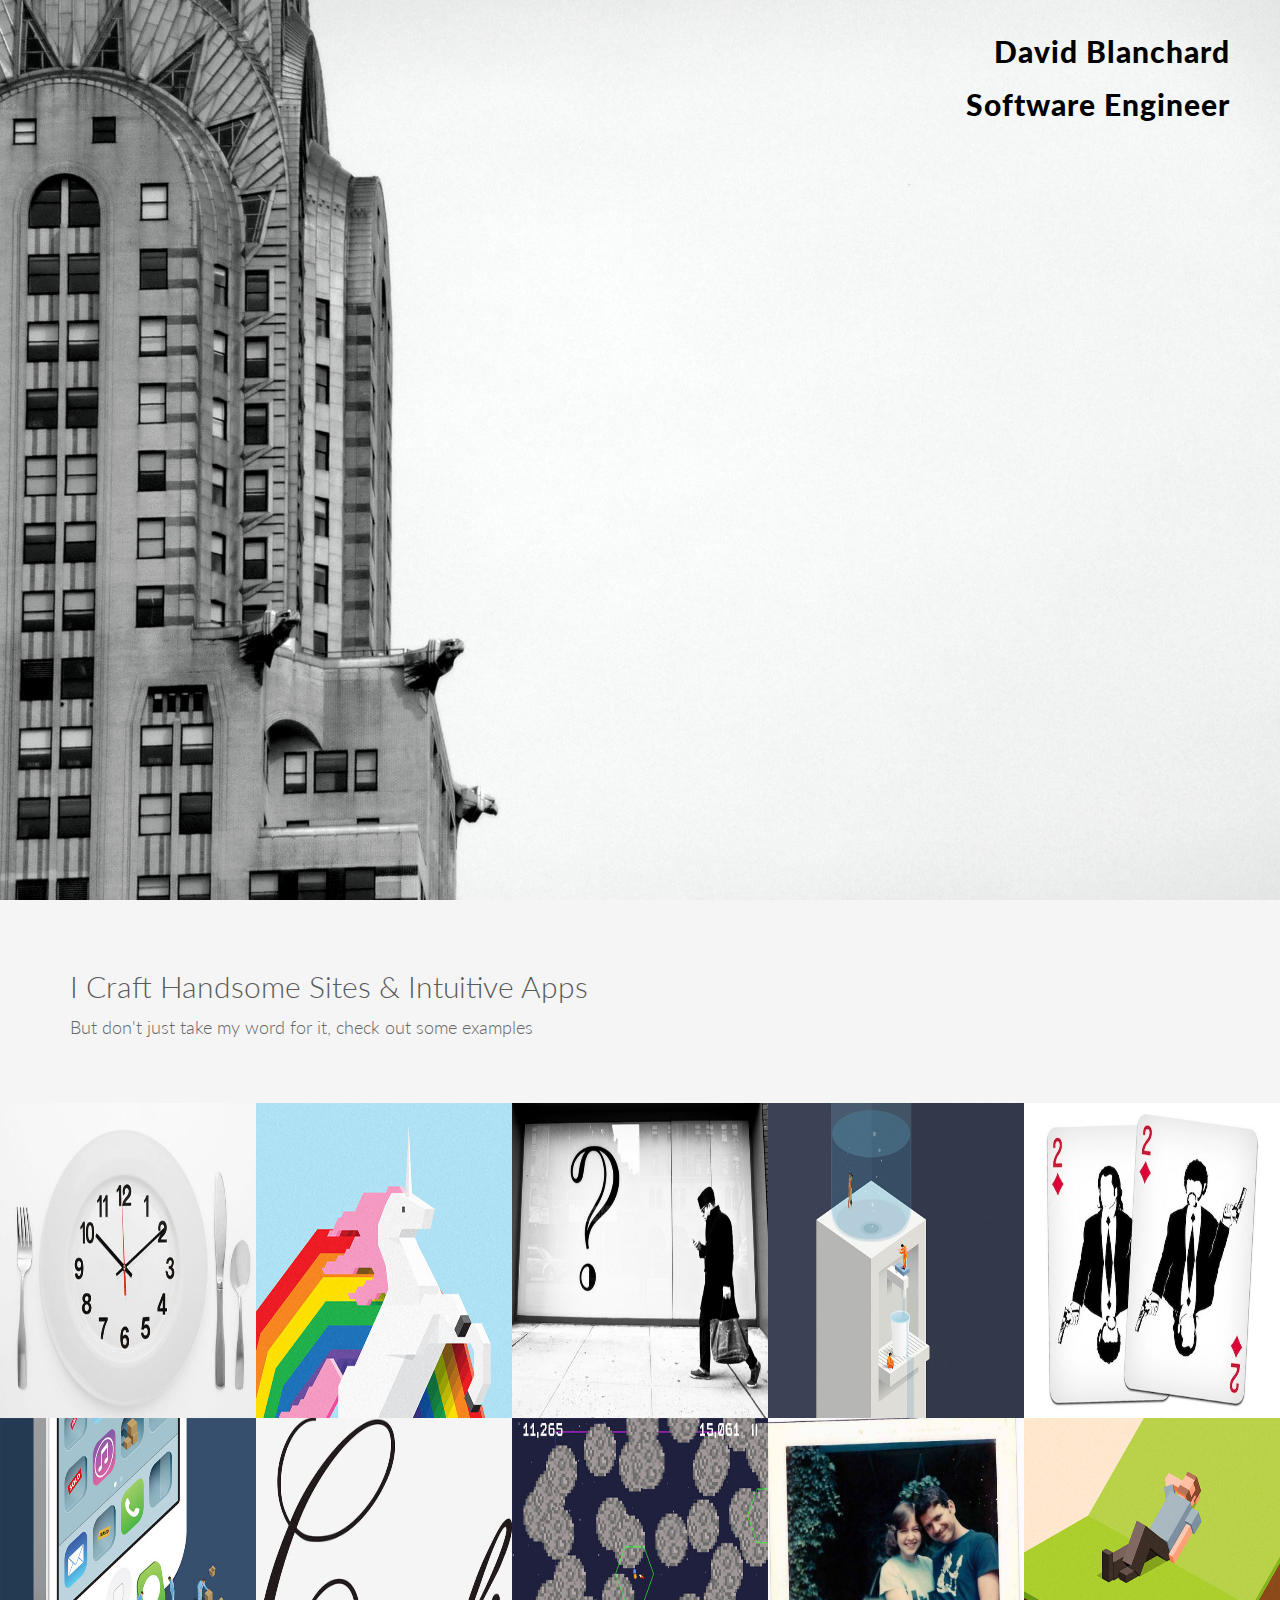
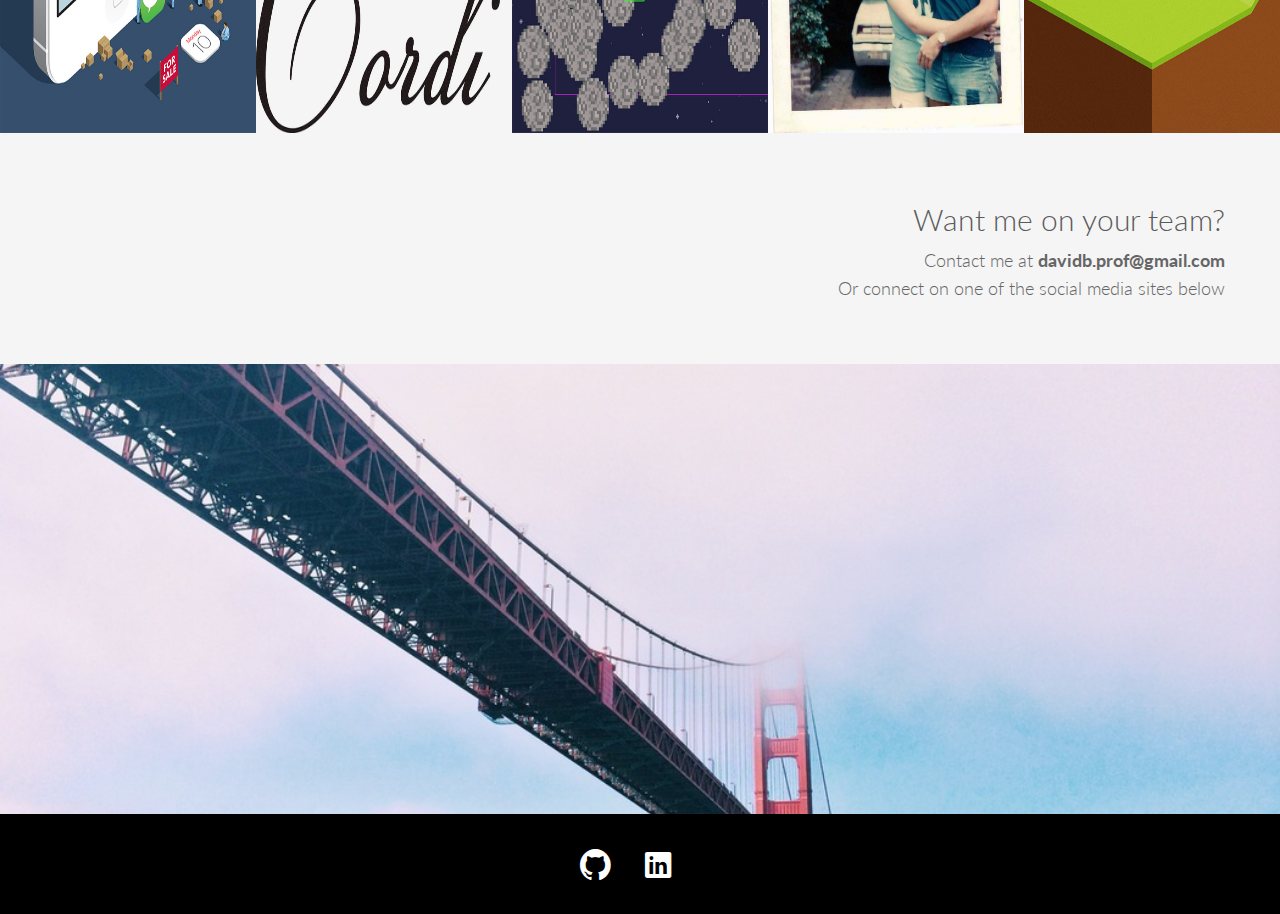
==== index.html @ 3b2418a9 "Fix case typo" ====
<!DOCTYPE html>
<html lang="en">
  <head>
    <meta charset="utf-8">
    <meta http-equiv="X-UA-Compatible" content="IE=edge">
    <meta name="viewport" content="width=device-width, initial-scale=1">
    <meta name="description" content="">
    <meta name="author" content="">
    <link rel="icon" href="assets/img/favicon.ico">

    <title>David Blanchard, Portfolio</title>

    <!-- Bootstrap core CSS -->
    <link href="assets/css/bootstrap.css" rel="stylesheet">

    <!-- Custom styles for this template -->
    <link href="assets/css/ionicons.min.css" rel="stylesheet">
    <link href="assets/css/style.css" rel="stylesheet">


    <!-- IE10 viewport hack for Surface/desktop Windows 8 bug -->
    <script src="assets/js/ie10-viewport-bug-workaround.js"></script>

    <!-- HTML5 shim and Respond.js IE8 support of HTML5 elements and media queries -->
    <!--[if lt IE 9]>
      <script src="https://oss.maxcdn.com/html5shiv/3.7.2/html5shiv.min.js"></script>
      <script src="https://oss.maxcdn.com/respond/1.4.2/respond.min.js"></script>
    <![endif]-->
  </head>

  <body>

    <div id="h">
      <div class="logo">
        <h2>David Blanchard</h2>
        <h2>Software Engineer</h2>
      </div><!--/logo-->
      <div class="container centered">
        <div class="row">
          <div class="col-md-8 col-md-offset-2">
            <!-- <h1>Hello, my name is <b>David Blanchard</b>.<br/>& I am a Software Engineer.</h1> -->
          </div>
        </div><!--/row-->

        <div class="row mt">
          <div class="col-sm-4">
            <!-- <i class="ion-ios7-monitor-outline"></i> -->
            <!-- <h3>Web Design</h3> -->
          </div><!--/col-md-4-->

          <div class="col-sm-4">
            <!-- <i class="ion-ios7-browsers-outline"></i> -->
            <!-- <h3>UI Development</h3> -->
          </div><!--/col-md-4-->

          <div class="col-sm-4">
            <!-- <i class="ion-ios7-copy-outline"></i> -->
            <!-- <h3>Brand Identity</h3> -->
          </div><!--/col-md-4-->
        
        </div><!--/row-->
      </div><!--/container-->
    </div><!--H-->

    <div id="g">
      <div class="container">
        <div class="row">
          <div class="col-md-12">
          <h2>I Craft Handsome Sites & Intuitive Apps</h2>
            <p>But don't just take my word for it, check out some examples</p>

          </div><!--/col-md-8-->
        </div><!--/row-->
      </div><!--/.container-->

    <div class="portfolio-centered mt">
      <div class="recentitems portfolio">

        <div class="portfolio-item">
          <div class="he-wrap tpl6">
          <img src="assets/img/portfolio/clock.jpg" class="img-responsive port-img" alt="">
            <div class="he-view">
              <div class="bg a0" data-animate="fadeIn">
                <h3 class="a1" data-animate="fadeInDown">Clocks</h3>
                <h5 class="a1" data-animate="fadeInDown">Built with Material Design</h5>
                <a target="_blank" href="http://dbclocks.azurewebsites.net/" class="dmbutton a2" data-animate="fadeInUp"><i class="ion-link"></i></a>
              </div><!-- he bg -->
            </div><!-- he view -->    
          </div><!-- he wrap -->
        </div><!-- end col-12 -->
        

        <div class="portfolio-item">
          <div class="he-wrap tpl6">
          <img src="assets/img/portfolio/portfolio_06.jpg" class="img-responsive port-img" alt="">
            <div class="he-view">
              <div class="bg a0" data-animate="fadeIn">
                <h3 class="a1" data-animate="fadeInDown">Tuneage</h3>
                <h5 class="a1" data-animate="fadeInDown">Built with Angular & Material Design</h5>
                <a target="_blank" href="http://tuneage.azurewebsites.net" class="dmbutton a2" data-animate="fadeInUp"><i class="ion-link"></i></a>
               </div><!-- he bg -->
            </div><!-- he view -->    
          </div><!-- he wrap -->
        </div><!-- end col-12 -->
                            
        
        <div class="portfolio-item">
          <div class="he-wrap tpl6">
          <img src="assets/img/portfolio/whereami.jpg" class="img-responsive port-img" alt="">
            <div class="he-view">
              <div class="bg a0" data-animate="fadeIn">
              <h3 class="a1" data-animate="fadeInDown">WhereAmI?</h3>
              <h5 class="a1" data-animate="fadeInDown">Built with Meteor</h5>                
                <a target="_blank" href="uhoh.html" class="dmbutton a2" data-animate="fadeInUp"><i class="ion-link"></i></a>
              </div><!-- he bg -->
            </div><!-- he view -->    
          </div><!-- he wrap -->
        </div><!-- end col-12 -->

        <div class="portfolio-item">
          <div class="he-wrap tpl6">
          <img src="assets/img/portfolio/portfolio_05.jpg" class="img-responsive port-img" alt="">
            <div class="he-view">
              <div class="bg a0" data-animate="fadeIn">
              <h3 class="a1" data-animate="fadeInDown">Gitinsights</h3>
              <h5 class="a1" data-animate="fadeInDown">Group Project<br> Built with Angular & Material Design</h5>
                <a target="_blank" href="http://gitinsights.herokuapp.com" class="dmbutton a2" data-animate="fadeInUp"><i class="ion-link"></i></a>
              </div><!-- he bg -->
            </div><!-- he view -->    
          </div><!-- he wrap -->
        </div><!-- end col-12 -->
        

                                        

        <div class="portfolio-item">
          <div class="he-wrap tpl6">
          <img src="assets/img/portfolio/cas.jpg" class="img-responsive port-img" alt="">
            <div class="he-view">
              <div class="bg a0" data-animate="fadeIn">
              <h3 class="a1" data-animate="fadeInDown">Cards Against Sobriety</h3>
              <h5 class="a1" data-animate="fadeInDown">Group Project<br> Built with Meteor</h5>                
                <a target="_blank" href="http://cardsagainstsobriety.azurewebsites.net/" class="dmbutton a2" data-animate="fadeInUp"><i class="ion-link"></i></a>
              </div><!-- he bg -->
            </div><!-- he view -->    
          </div><!-- he wrap -->
        </div><!-- end col-12 -->
        
        <div class="portfolio-item">
          <div class="he-wrap tpl6">
          <img src="assets/img/portfolio/portfolio_02.jpg" class="img-responsive port-img" alt="">
            <div class="he-view">
              <div class="bg a0" data-animate="fadeIn">
              <h3 class="a1" data-animate="fadeInDown">RooMe</h3>
              <h5 class="a1" data-animate="fadeInDown">Group Project<br> Built with Angular & Ionic</h5>
                <a target="_blank" href="http://roome.azurewebsites.net" class="dmbutton a2" data-animate="fadeInUp"><i class="ion-link"></i></a>
              </div><!-- he bg -->
            </div><!-- he view -->    
          </div><!-- he wrap -->
        </div><!-- end col-12 -->

        <div class="portfolio-item">
          <div class="he-wrap tpl6">
          <img src="assets/img/portfolio/transparentLogo.png" class="img-responsive port-img" alt="">
            <div class="he-view">
              <div class="bg a0" data-animate="fadeIn">
              <h3 class="a1" data-animate="fadeInDown">Cordi Winery</h3>
              <h5 class="a1" data-animate="fadeInDown">Built with Bootstrap</h5>
                <a target="_blank" href="http://cordiwinery.azurewebsites.net/" class="dmbutton a2" data-animate="fadeInUp"><i class="ion-link"></i></a>
              </div><!-- he bg -->
            </div><!-- he view -->    
          </div><!-- he wrap -->
        </div><!-- end col-12 -->

        <div class="portfolio-item">
          <div class="he-wrap tpl6">
          <img src="assets/img/portfolio/collider.jpg" class="img-responsive port-img" alt="">
            <div class="he-view">
              <div class="bg a0" data-animate="fadeIn">
              <h3 class="a1" data-animate="fadeInDown">Collider</h3>
              <h5 class="a1" data-animate="fadeInDown">Built with D3</h5>
                <a target="_blank" href="uhoh.html" class="dmbutton a2" data-animate="fadeInUp"><i class="ion-link"></i></a>
              </div><!-- he bg -->
            </div><!-- he view -->    
          </div><!-- he wrap -->
        </div><!-- end col-12 -->



        <div class="portfolio-item">
          <div class="he-wrap tpl6">
          <img src="assets/img/portfolio/parents.jpg" class="img-responsive port-img" alt="">
            <div class="he-view">
              <div class="bg a0" data-animate="fadeIn">
              <h3 class="a1" data-animate="fadeInDown">Mommys Day</h3>
              <h5 class="a1" data-animate="fadeInDown">Built with Angular & Firebase</h5>                
                <a target="_blank" href="https://mommysday.firebaseapp.com/#/" class="dmbutton a2" data-animate="fadeInUp"><i class="ion-link"></i></a>
              </div><!-- he bg -->
            </div><!-- he view -->    
          </div><!-- he wrap -->
        </div><!-- end col-12 -->


        <div class="portfolio-item">
          <div class="he-wrap tpl6">
          <img src="assets/img/portfolio/portfolio_03.jpg" class="img-responsive port-img" alt="">
            <div class="he-view">
              <div class="bg a0" data-animate="fadeIn">
                <h3 class="a1" data-animate="fadeInDown">Post-It</h3>
                <h5 class="a1" data-animate="fadeInDown">Built with Angular & Firebase</h5>
                <a target="_blank" href="https://db-reddit.firebaseapp.com/" class="dmbutton a2" data-animate="fadeInUp"><i class="ion-link"></i></a>
              </div><!-- he bg -->
            </div><!-- he view -->    
          </div><!-- he wrap -->
        </div><!-- end col-12 -->


      </div><!-- portfolio -->



       <div class="container">
         <div class="row">
           <div class="col-md-12 team-request">
           <h2>Want me on your team?</h2>
             <p>Contact me at <strong>davidb.prof@gmail.com</strong> <br> Or connect on one of the social media sites below</p>

           </div><!--/col-md-8-->
         </div><!--/row-->
       </div><!--/.container-->

    </div><!-- portfolio container -->

    <div id="sep">
      <div class="container">
        <div class="row">
          <div class="col-md-12">
            <!-- <h1>Want me on your team?</h1> -->
            <!-- <h3 class="mb">Contact me at <strong>davidb.prof@gmail.com</strong> <br> Or connect on one of the social media sites below</h3> -->
          </div>
        </div><!--/row-->
      </div><!--/container-->
    </div><!--/.sep-->

    <div id="f">
      <div class="container">
        <div class="row centered">
          <div class="col-md-8 col-md-offset-2">
            <a href="http://github.com/dblanchard13"><i class="ion-social-github"></i></a>
            <a href="http://linkedin.com/in/dblanchard13"><i class="ion-social-linkedin"></i></a>
          </div><!--/col-md-8-->
        </div>
      </div><!--/container-->
    </div><!--/.F-->

    <!-- Bootstrap core JavaScript
    ================================================== -->
    <!-- Placed at the end of the document so the pages load faster -->
    <script src="assets/js/jquery.min.js"></script>
    <script src="assets/js/bootstrap.min.js"></script>
    <script src="assets/js/retina-1.1.0.js"></script>
    <script src="assets/js/jquery.hoverdir.js"></script>
    <script src="assets/js/jquery.hoverex.min.js"></script>
    <script src="assets/js/jquery.prettyPhoto.js"></script>
    <script src="assets/js/jquery.isotope.min.js"></script>
    <script src="assets/js/custom.js"></script>


    <script>
// Portfolio
(function($) {
  "use strict";
  var $container = $('.portfolio'),
    $items = $container.find('.portfolio-item'),
    portfolioLayout = 'fitRows';
    
    if( $container.hasClass('portfolio-centered') ) {
      portfolioLayout = 'masonry';
    }
        
    $container.isotope({
      filter: '*',
      animationEngine: 'best-available',
      layoutMode: portfolioLayout,
      animationOptions: {
      duration: 750,
      easing: 'linear',
      queue: false
    },
    masonry: {
    }
    }, refreshWaypoints());
    
    function refreshWaypoints() {
      setTimeout(function() {
      }, 1000);   
    }
        
    $('nav.portfolio-filter ul a').on('click', function() {
        var selector = $(this).attr('data-filter');
        $container.isotope({ filter: selector }, refreshWaypoints());
        $('nav.portfolio-filter ul a').removeClass('active');
        $(this).addClass('active');
        return false;
    });
    
    function getColumnNumber() { 
      var winWidth = $(window).width(), 
      columnNumber = 1;
    
      if (winWidth > 1200) {
        columnNumber = 5;
      } else if (winWidth > 950) {
        columnNumber = 4;
      } else if (winWidth > 600) {
        columnNumber = 3;
      } else if (winWidth > 400) {
        columnNumber = 2;
      } else if (winWidth > 250) {
        columnNumber = 1;
      }
        return columnNumber;
      }       
      
      function setColumns() {
        var winWidth = $(window).width(), 
        columnNumber = getColumnNumber(), 
        itemWidth = Math.floor(winWidth / columnNumber);
        
        $container.find('.portfolio-item').each(function() { 
          $(this).css( { 
          width : itemWidth + 'px' 
        });
      });
    }
    
    function setPortfolio() { 
      setColumns();
      $container.isotope('reLayout');
    }
      
    $container.imagesLoaded(function () { 
      setPortfolio();
    });
    
    $(window).on('resize', function () { 
    setPortfolio();          
  });
})(jQuery);
</script>
  </body>
</html>
---- assets/css/style.css ----
/*
 * Author: Carlos Alvarez
 * URL: http://alvarez.is
 *
 * Theme Name: Basic
 * URL: http://blacktie.co
 * Version: 1.0
 */

/*	################################################################
	1. GENERAL STRUCTURES
################################################################# */

/* Import fonts */
@import url(http://fonts.googleapis.com/css?family=Lato:300,400,700,900);

@import url("prettyPhoto.css") screen;
@import url("hoverex-all.css") screen;

* { 
	margin: 0;
	padding: 0px;
  font-family: 'Lato', sans-serif;
} 
body { 
	background: #fff; 
	margin: 0; 
	color: #5a5a5a;
}

h1, h2, h3, h4, h5, h6 {
  font-family: 'Lato', sans-serif;
	font-weight: 300;
}

.port-img {
	height: 35vh;
}

p { 
	padding: 0; 
	margin-bottom: 12px; 
    font-family: 'Lato', sans-serif;
	font-weight: 300;
	font-size: 18px; 
	line-height: 28px;
	color: #666; 
	margin-top: 10px; 
}

.a1 {
	color: white;
}

html,
body {
	height: 100%;
}

.alignleft { float: left; }
.alignright { float: right; }
.aligncenter {
	margin-left: auto;
	margin-right: auto;
	display: block;
	clear: both;
}
.centered {text-align: center}
.mt {margin-top: 50px;}
.mb {margin-bottom: 50px;}
.mtb {margin-top: 50px; margin-bottom: 50px;}
.mtb2 { margin-top: 100px; margin-bottom: 100px;}
.ptb {padding-top: 80px; padding-bottom: 80px;}

.clear {
	clear: both;
	display: block;
	font-size: 0;
	height: 0;
	line-height: 0;
	width:100%;
}
::-moz-selection  {
	color: #fff;
	text-shadow:none;
	background:#2B2E31;
}
::selection {
	color: #fff;
	text-shadow:none;
	background:#2B2E31;
}
*,
*:after,
*:before {
	-webkit-box-sizing: border-box;
	-moz-box-sizing: border-box;
	box-sizing: border-box;
	padding: 0;
	margin: 0;
}
a { 
	padding: 0;
	margin: 0;
	text-decoration: none; 
	-webkit-transition: background-color .4s linear, color .4s linear;
	-moz-transition: background-color .4s linear, color .4s linear;
	-o-transition: background-color .4s linear, color .4s linear;
	-ms-transition: background-color .4s linear, color .4s linear;
	transition: background-color .4s linear, color .4s linear;
	color: #1abc9c;
}
a:hover,
a:focus {
  text-decoration: none;
  color:#696E74;
}

.nopadding {
	padding: 0px !important;
	margin: 0px;
}


/* FORM CONFIGURATION */

input {
	font-size: 16px;
	min-height: 40px;
	border-radius: 2px;
	line-height: 20px;
	padding: 11px 30px 12px;
	border: 1px solid #b9b9af;
	margin-bottom: 10px;
	background-color: #fff;
	-webkit-transition: background-color 0.2s;
	transition: background-color 0.2s;
}

.subscribe-input {
	float: left;
	width: 65%;
	text-align: left;
	margin-right: 2px;
}

.subscribe-submit {
	right: 0;
}

.btn-download {
	background: #FDE3A7;
}

.btn-conf {
	border-radius: 50px;
	margin-right: 15px;
	font-size: 11px;
	letter-spacing: 1px;
	text-transform: uppercase;
	padding: 14px 28px 13px 28px;
	}

.btn-clear {
	background: transparent;
	color: white;
	border: 2px solid white;
}
.btn-clear:hover {
	background: white;
	color: #2f2f2f;
}



.dmbutton:hover,
.dmbutton:active,
.dmbutton:focus{
	color: #ffffff;
	background-color: #222222;
	border-color: #ffffff;
}
.dmbutton {
	background:rgba(0, 0, 0, 0);
	border: 1px solid #ffffff;
	color: #ffffff;
	-webkit-border-radius: 2px;
	border-radius: 2px;
	padding-top: 1.025rem;
	padding-right: 2.25rem;
	letter-spacing:0.85px;
	padding-bottom: 1.0875rem;
	padding-left: 2.25rem;
	font-size: 1.55rem;
	cursor: pointer;
	font-weight: normal;
	line-height: normal;
	margin: 0 0 1.25rem;
	text-decoration: none;
	text-align: center;
	display: inline-block;
	-webkit-transition: background-color 300ms ease-out;
	-moz-transition: background-color 300ms ease-out;
	transition: background-color 300ms ease-out;
	-webkit-appearance: none;
	font-weight: normal !important;
}

/* HEADER SECTION */
#h {
	background: url(../img/ny.jpg) no-repeat center top;
	padding-top: 5px;
	background-attachment: relative;
	background-position: center center;
	min-height: 700px;
	height: 100vh;
	width: 100%;
	
    -webkit-background-size: 100%;
    -moz-background-size: 100%;
    -o-background-size: 100%;
    background-size: 100%;

    -webkit-background-size: cover;
    -moz-background-size: cover;
    -o-background-size: cover;
    background-size: cover;
    color: white;
}

#logo {
	text-align: right;
}

#h .logo {
	margin-top: 30px;
	margin-left: 40px;
	padding-bottom: 150px;
}

#h .logo h2{
	font-weight: 900;
	color: black;
	/*color: #800000;*/
	letter-spacing: 1px;
	text-align: right;
	padding-right: 50px;
}

#h h3 {
	margin-top: 10px;
}

#h i {
	font-size: 50px;
}

/* uhoh 404 */

#uhoh {
	background: url(../img/crashingWaves.jpeg) no-repeat center top;
	padding-top: 5px;
	background-attachment: relative;
	background-position: center center;
	min-height: 700px;
	height: 100vh;
	width: 100%;
	
    -webkit-background-size: 100%;
    -moz-background-size: 100%;
    -o-background-size: 100%;
    background-size: 100%;

    -webkit-background-size: cover;
    -moz-background-size: cover;
    -o-background-size: cover;
    background-size: cover;
    color: white;
}

#logo {
	text-align: right;
}

#uhoh .logo {
	margin-top: 30px;
	margin-left: 40px;
	padding-bottom: 150px;
}

#uhoh .logo h2{
	font-weight: 900;
	color: black;
	/*color: #800000;*/
	letter-spacing: 1px;
	text-align: right;
	padding-right: 50px;
}

#uhoh h3 {
	margin-top: 10px;
	/*color: black;*/
	font-weight: 500;
}

#uhoh i {
	font-size: 50px;
}



/* GREY SECTION */
#g {
	padding-top: 50px;
	/*padding-bottom: 50px;*/
	background: #f5f5f5;
}

.portfolio {
	padding:0 !important;
	margin:0 !important;
	display:block;
}

.team-request {
	text-align: right;
	padding: 50px 0px;
}


.portfolio-item .title:before {border-radius:0; display:none}
.portfolio-item p {margin:0px 0 30px;}
.portfolio-item h3 {margin:-10px 0 10px; font-size:16px; text-transform:uppercase;}


.tpl6 h3
{
	color:#fff;
	margin:0;
	padding:40px 5px 0;
	font-size:16px;
	text-transform:uppercase;
}
.tpl6 .dmbutton
{
	display:inline-block;
	margin:30px 5px 20px 5px;
	font-size:13px;
}

.tpl6 .bg
{
	height:100%;
	width:100%;
/*	background-color:#00b3fe;
	background-color:rgba(0,179,254,.9);
*/
	background-color: rgba(0,0,0,.8);
	text-align:center;
}

/* CLIENTS */

.clients img {
	max-width: 140px;
	max-height: 60px;
	vertical-align: middle;
}

.clients .col-sm-2 {
	height: 80px;
	line-height: 80px;
}

/* CONTACT SEPARATOR */
#sep {
	background: url(../img/sf.jpeg) no-repeat center top;
	/*padding-top: 100px;*/
	background-attachment: relative;
	background-position: center center;
	min-height: 450px;
	width: 100%;
	color: rgb(90, 90, 90) !important;
	text-align: right !important;
	
    -webkit-background-size: 100%;
    -moz-background-size: 100%;
    -o-background-size: 100%;
    background-size: 100%;

    -webkit-background-size: cover;
    -moz-background-size: cover;
    -o-background-size: cover;
    background-size: cover;
    color: white;
}

#sep h3 {
	font-weight: 300;
	letter-spacing: 2px;
}

/* FOOTER */
#f {
	padding-top: 25px;
	padding-bottom: 25px;
	/*background-color: #22A7F0;*/
	background-color: black;
}

#f i {
	margin-right: 30px;
	font-size: 35px;
}

#f a {
	color: white;
}

/* HEADER 2 - PORTFOLIO SECTION */
#h2 {
	background: url(../img/header-2.jpg) no-repeat center top;
	padding-top: 5px;
	background-attachment: relative;
	background-position: center center;
	min-height: 700px;
	width: 100%;
	
    -webkit-background-size: 100%;
    -moz-background-size: 100%;
    -o-background-size: 100%;
    background-size: 100%;

    -webkit-background-size: cover;
    -moz-background-size: cover;
    -o-background-size: cover;
    background-size: cover;
    color: white;
}

#h2 .logo {
	margin-top: 30px;
	margin-left: 40px;
	padding-bottom: 150px;
}

#h2 .logo h2{
	font-weight: 900;
	color: white;
	letter-spacing: 1px;
}

#h2 h3 {
	margin-top: 30px;
	letter-spacing: 1px;
}
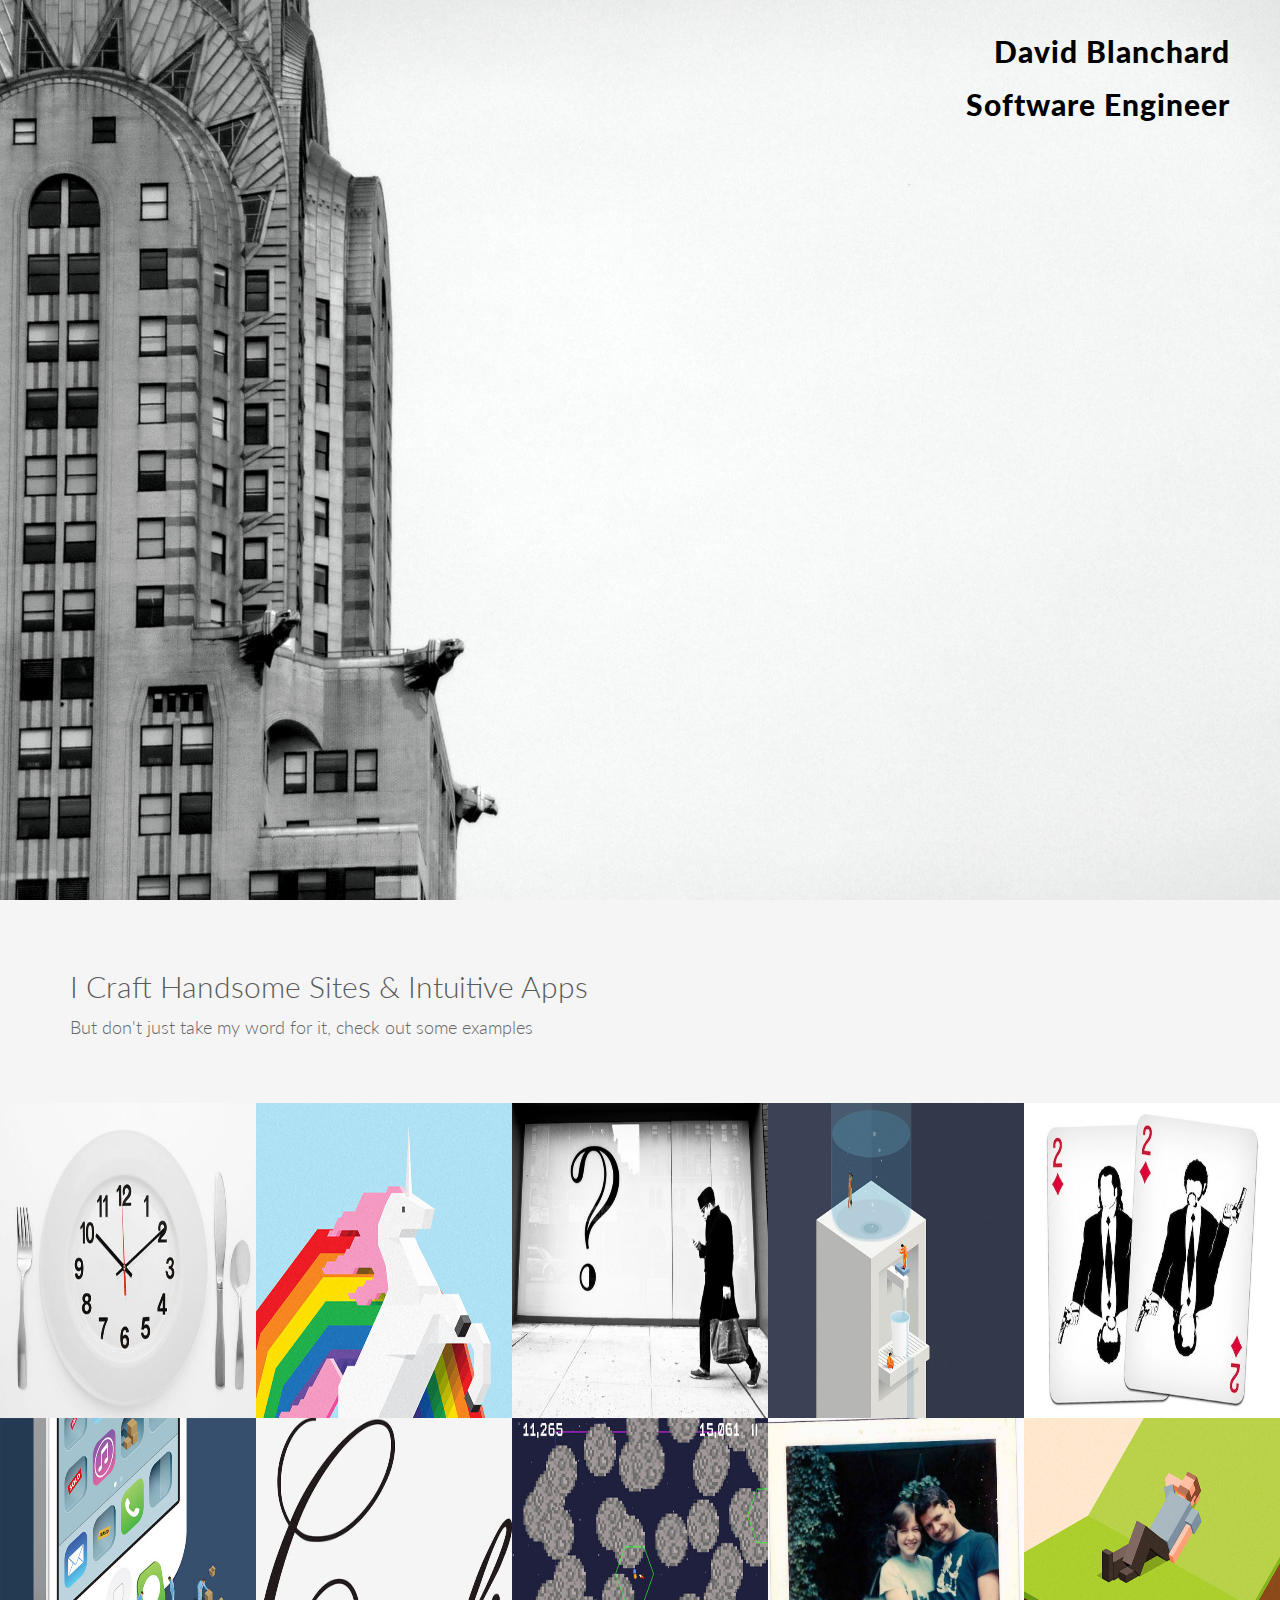
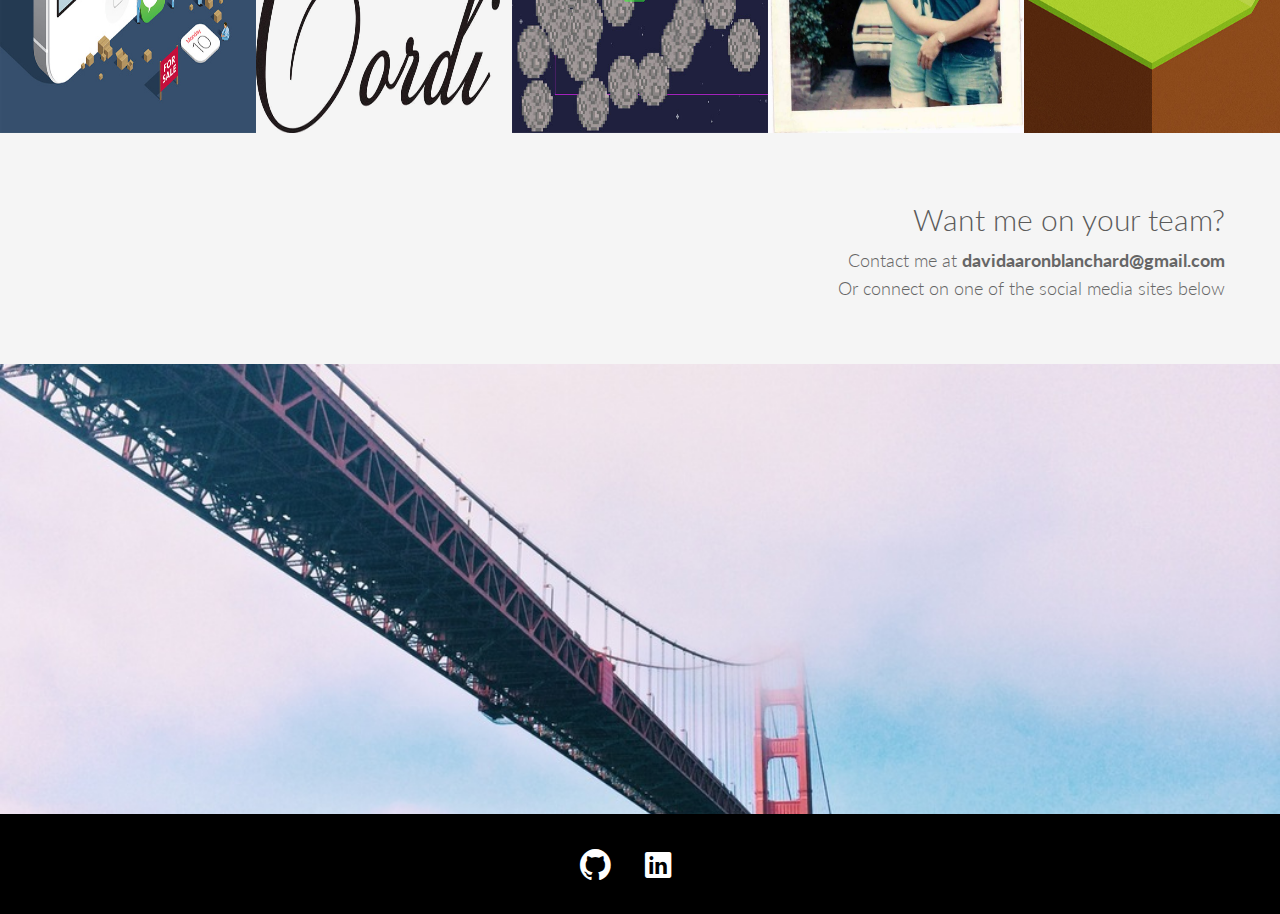
==== commit 5ae7cd14: "Update Email Address" ====
--- a/index.html
+++ b/index.html
@@ -83,7 +83,9 @@
               <div class="bg a0" data-animate="fadeIn">
                 <h3 class="a1" data-animate="fadeInDown">Clocks</h3>
                 <h5 class="a1" data-animate="fadeInDown">Built with Material Design</h5>
-                <a target="_blank" href="http://dbclocks.azurewebsites.net/" class="dmbutton a2" data-animate="fadeInUp"><i class="ion-link"></i></a>
+                <a target="_blank" href="http://dbclocks.azurewebsites.net/" class="dmbutton a2" data-animate="fadeInUp">
+                  <i class="ion-link"></i>
+                </a>
               </div><!-- he bg -->
             </div><!-- he view -->    
           </div><!-- he wrap -->
@@ -97,7 +99,9 @@
               <div class="bg a0" data-animate="fadeIn">
                 <h3 class="a1" data-animate="fadeInDown">Tuneage</h3>
                 <h5 class="a1" data-animate="fadeInDown">Built with Angular & Material Design</h5>
-                <a target="_blank" href="http://tuneage.azurewebsites.net" class="dmbutton a2" data-animate="fadeInUp"><i class="ion-link"></i></a>
+                <a target="_blank" href="http://tuneage.azurewebsites.net" class="dmbutton a2" data-animate="fadeInUp">
+                  <i class="ion-link"></i>
+                </a>
                </div><!-- he bg -->
             </div><!-- he view -->    
           </div><!-- he wrap -->
@@ -109,9 +113,11 @@
           <img src="assets/img/portfolio/whereami.jpg" class="img-responsive port-img" alt="">
             <div class="he-view">
               <div class="bg a0" data-animate="fadeIn">
-              <h3 class="a1" data-animate="fadeInDown">WhereAmI?</h3>
-              <h5 class="a1" data-animate="fadeInDown">Built with Meteor</h5>                
-                <a target="_blank" href="uhoh.html" class="dmbutton a2" data-animate="fadeInUp"><i class="ion-link"></i></a>
+              <h3 class="a1" data-animate="fadeInDown">????</h3>
+              <h5 class="a1" data-animate="fadeInDown">Coming Soon</h5>                
+                <a target="_blank" href="uhoh.html" class="dmbutton a2" data-animate="fadeInUp">
+                  <i class="ion-link"></i>
+                </a>
               </div><!-- he bg -->
             </div><!-- he view -->    
           </div><!-- he wrap -->
@@ -123,8 +129,10 @@
             <div class="he-view">
               <div class="bg a0" data-animate="fadeIn">
               <h3 class="a1" data-animate="fadeInDown">Gitinsights</h3>
-              <h5 class="a1" data-animate="fadeInDown">Group Project<br> Built with Angular & Material Design</h5>
-                <a target="_blank" href="http://gitinsights.herokuapp.com" class="dmbutton a2" data-animate="fadeInUp"><i class="ion-link"></i></a>
+              <h5 class="a1" data-animate="fadeInDown">Group Project<br> Built with Angular, Material Design, & D3</h5>
+                <a target="_blank" href="http://gitinsights.herokuapp.com" class="dmbutton a2" data-animate="fadeInUp">
+                  <i class="ion-link"></i>
+                </a>
               </div><!-- he bg -->
             </div><!-- he view -->    
           </div><!-- he wrap -->
@@ -138,9 +146,11 @@
           <img src="assets/img/portfolio/cas.jpg" class="img-responsive port-img" alt="">
             <div class="he-view">
               <div class="bg a0" data-animate="fadeIn">
-              <h3 class="a1" data-animate="fadeInDown">Cards Against Sobriety</h3>
-              <h5 class="a1" data-animate="fadeInDown">Group Project<br> Built with Meteor</h5>                
-                <a target="_blank" href="http://cardsagainstsobriety.azurewebsites.net/" class="dmbutton a2" data-animate="fadeInUp"><i class="ion-link"></i></a>
+              <h3 class="a1" data-animate="fadeInDown">dbCasino</h3>
+              <h5 class="a1" data-animate="fadeInDown">Built with Angular, ES6, and Webpack</h5>
+                <a target="_blank" href="https://dry-temple-81573.herokuapp.com" class="dmbutton a2" data-animate="fadeInUp">
+                  <i class="ion-link"></i>
+                </a>
               </div><!-- he bg -->
             </div><!-- he view -->    
           </div><!-- he wrap -->
@@ -153,7 +163,9 @@
               <div class="bg a0" data-animate="fadeIn">
               <h3 class="a1" data-animate="fadeInDown">RooMe</h3>
               <h5 class="a1" data-animate="fadeInDown">Group Project<br> Built with Angular & Ionic</h5>
-                <a target="_blank" href="http://roome.azurewebsites.net" class="dmbutton a2" data-animate="fadeInUp"><i class="ion-link"></i></a>
+                <a target="_blank" href="http://roome.azurewebsites.net" class="dmbutton a2" data-animate="fadeInUp">
+                  <i class="ion-link"></i>
+                </a>
               </div><!-- he bg -->
             </div><!-- he view -->    
           </div><!-- he wrap -->
@@ -166,7 +178,9 @@
               <div class="bg a0" data-animate="fadeIn">
               <h3 class="a1" data-animate="fadeInDown">Cordi Winery</h3>
               <h5 class="a1" data-animate="fadeInDown">Built with Bootstrap</h5>
-                <a target="_blank" href="http://cordiwinery.azurewebsites.net/" class="dmbutton a2" data-animate="fadeInUp"><i class="ion-link"></i></a>
+                <a target="_blank" href="http://cordiwinery.azurewebsites.net/" class="dmbutton a2" data-animate="fadeInUp">
+                  <i class="ion-link"></i>
+                </a>
               </div><!-- he bg -->
             </div><!-- he view -->    
           </div><!-- he wrap -->
@@ -179,7 +193,9 @@
               <div class="bg a0" data-animate="fadeIn">
               <h3 class="a1" data-animate="fadeInDown">Collider</h3>
               <h5 class="a1" data-animate="fadeInDown">Built with D3</h5>
-                <a target="_blank" href="uhoh.html" class="dmbutton a2" data-animate="fadeInUp"><i class="ion-link"></i></a>
+                <a target="_blank" href="http://dbcollider.azurewebsites.net" class="dmbutton a2" data-animate="fadeInUp">
+                  <i class="ion-link"></i>
+                </a>
               </div><!-- he bg -->
             </div><!-- he view -->    
           </div><!-- he wrap -->
@@ -194,7 +210,9 @@
               <div class="bg a0" data-animate="fadeIn">
               <h3 class="a1" data-animate="fadeInDown">Mommys Day</h3>
               <h5 class="a1" data-animate="fadeInDown">Built with Angular & Firebase</h5>                
-                <a target="_blank" href="https://mommysday.firebaseapp.com/#/" class="dmbutton a2" data-animate="fadeInUp"><i class="ion-link"></i></a>
+                <a target="_blank" href="https://mommysday.firebaseapp.com/#/" class="dmbutton a2" data-animate="fadeInUp">
+                  <i class="ion-link"></i>
+                </a>
               </div><!-- he bg -->
             </div><!-- he view -->    
           </div><!-- he wrap -->
@@ -206,9 +224,11 @@
           <img src="assets/img/portfolio/portfolio_03.jpg" class="img-responsive port-img" alt="">
             <div class="he-view">
               <div class="bg a0" data-animate="fadeIn">
-                <h3 class="a1" data-animate="fadeInDown">Post-It</h3>
-                <h5 class="a1" data-animate="fadeInDown">Built with Angular & Firebase</h5>
-                <a target="_blank" href="https://db-reddit.firebaseapp.com/" class="dmbutton a2" data-animate="fadeInUp"><i class="ion-link"></i></a>
+                <h3 class="a1" data-animate="fadeInDown">j.require</h3>
+                <h5 class="a1" data-animate="fadeInDown">NPM Package written in Node</h5>
+                <a target="_blank" href="https://www.npmjs.com/package/j.require" class="dmbutton a2" data-animate="fadeInUp">
+                  <i class="ion-link"></i>
+                </a>
               </div><!-- he bg -->
             </div><!-- he view -->    
           </div><!-- he wrap -->
@@ -223,7 +243,7 @@
          <div class="row">
            <div class="col-md-12 team-request">
            <h2>Want me on your team?</h2>
-             <p>Contact me at <strong>davidb.prof@gmail.com</strong> <br> Or connect on one of the social media sites below</p>
+             <p>Contact me at <strong>davidaaronblanchard@gmail.com</strong> <br> Or connect on one of the social media sites below</p>
 
            </div><!--/col-md-8-->
          </div><!--/row-->
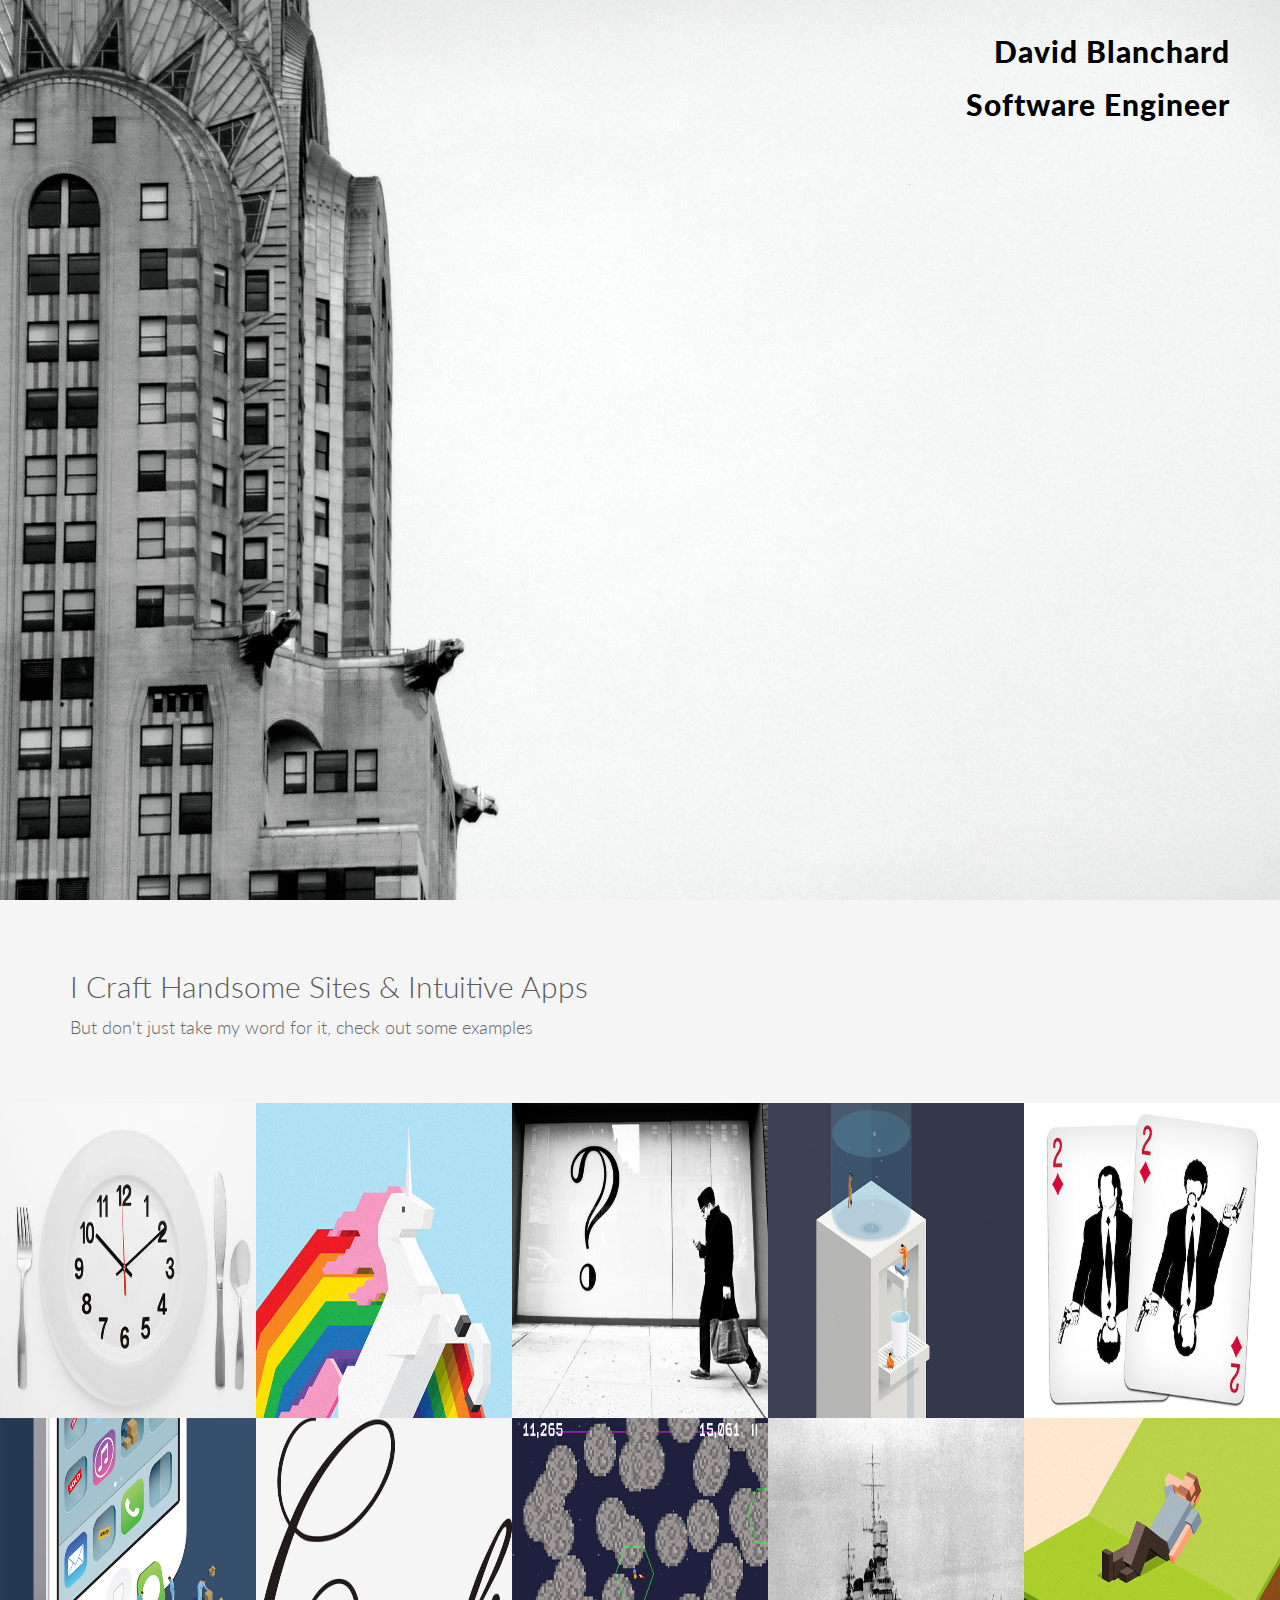
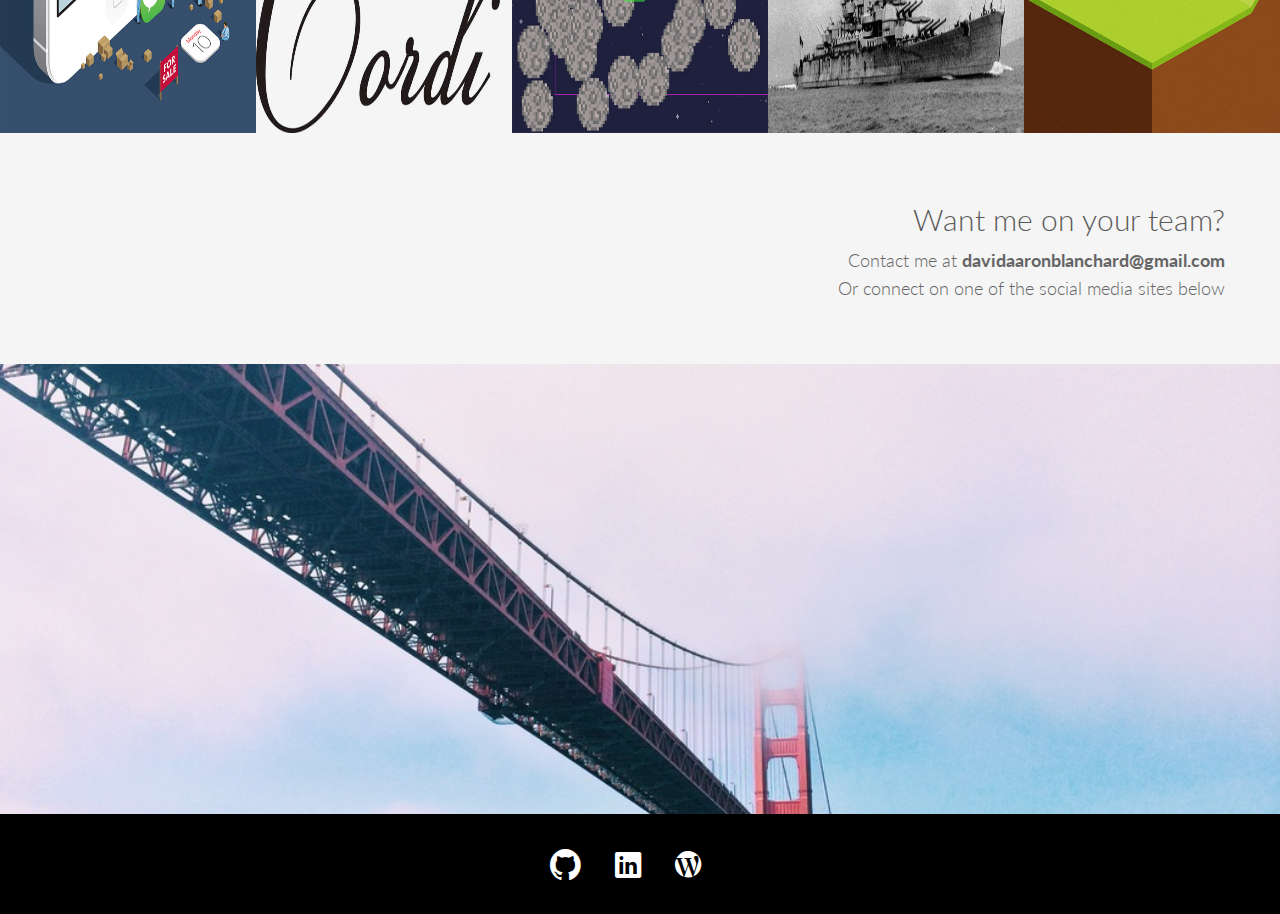
==== commit 7d086df4: "Update projects. Add link to blog." ====
--- a/index.html
+++ b/index.html
@@ -113,9 +113,9 @@
           <img src="assets/img/portfolio/whereami.jpg" class="img-responsive port-img" alt="">
             <div class="he-view">
               <div class="bg a0" data-animate="fadeIn">
-              <h3 class="a1" data-animate="fadeInDown">????</h3>
-              <h5 class="a1" data-animate="fadeInDown">Coming Soon</h5>                
-                <a target="_blank" href="uhoh.html" class="dmbutton a2" data-animate="fadeInUp">
+              <h3 class="a1" data-animate="fadeInDown">Zip Code Form</h3>
+              <h5 class="a1" data-animate="fadeInDown">Built with React, ES6, & Webpack</h5>
+                <a target="_blank" href="https://react-zip-code-form.herokuapp.com/" class="dmbutton a2" data-animate="fadeInUp">
                   <i class="ion-link"></i>
                 </a>
               </div><!-- he bg -->
@@ -147,7 +147,7 @@
             <div class="he-view">
               <div class="bg a0" data-animate="fadeIn">
               <h3 class="a1" data-animate="fadeInDown">dbCasino</h3>
-              <h5 class="a1" data-animate="fadeInDown">Built with Angular, ES6, and Webpack</h5>
+              <h5 class="a1" data-animate="fadeInDown">Built with Angular, ES6, & Webpack</h5>
                 <a target="_blank" href="https://dry-temple-81573.herokuapp.com" class="dmbutton a2" data-animate="fadeInUp">
                   <i class="ion-link"></i>
                 </a>
@@ -205,12 +205,12 @@
 
         <div class="portfolio-item">
           <div class="he-wrap tpl6">
-          <img src="assets/img/portfolio/parents.jpg" class="img-responsive port-img" alt="">
-            <div class="he-view">
-              <div class="bg a0" data-animate="fadeIn">
-              <h3 class="a1" data-animate="fadeInDown">Mommys Day</h3>
-              <h5 class="a1" data-animate="fadeInDown">Built with Angular & Firebase</h5>                
-                <a target="_blank" href="https://mommysday.firebaseapp.com/#/" class="dmbutton a2" data-animate="fadeInUp">
+          <img src="assets/img/portfolio/battleship.jpg" class="img-responsive port-img" alt="">
+            <div class="he-view">
+              <div class="bg a0" data-animate="fadeIn">
+              <h3 class="a1" data-animate="fadeInDown">Battleship!</h3>
+              <h5 class="a1" data-animate="fadeInDown">Built with Angular, ES6, & Webpack</h5>
+                <a target="_blank" href="https://protected-chamber-61690.herokuapp.com/#/home" class="dmbutton a2" data-animate="fadeInUp">
                   <i class="ion-link"></i>
                 </a>
               </div><!-- he bg -->
@@ -268,6 +268,7 @@
           <div class="col-md-8 col-md-offset-2">
             <a href="http://github.com/dblanchard13"><i class="ion-social-github"></i></a>
             <a href="http://linkedin.com/in/dblanchard13"><i class="ion-social-linkedin"></i></a>
+            <a href="http://davidablanchard.com"><i class="ion-social-wordpress"></i></a>
           </div><!--/col-md-8-->
         </div>
       </div><!--/container-->
